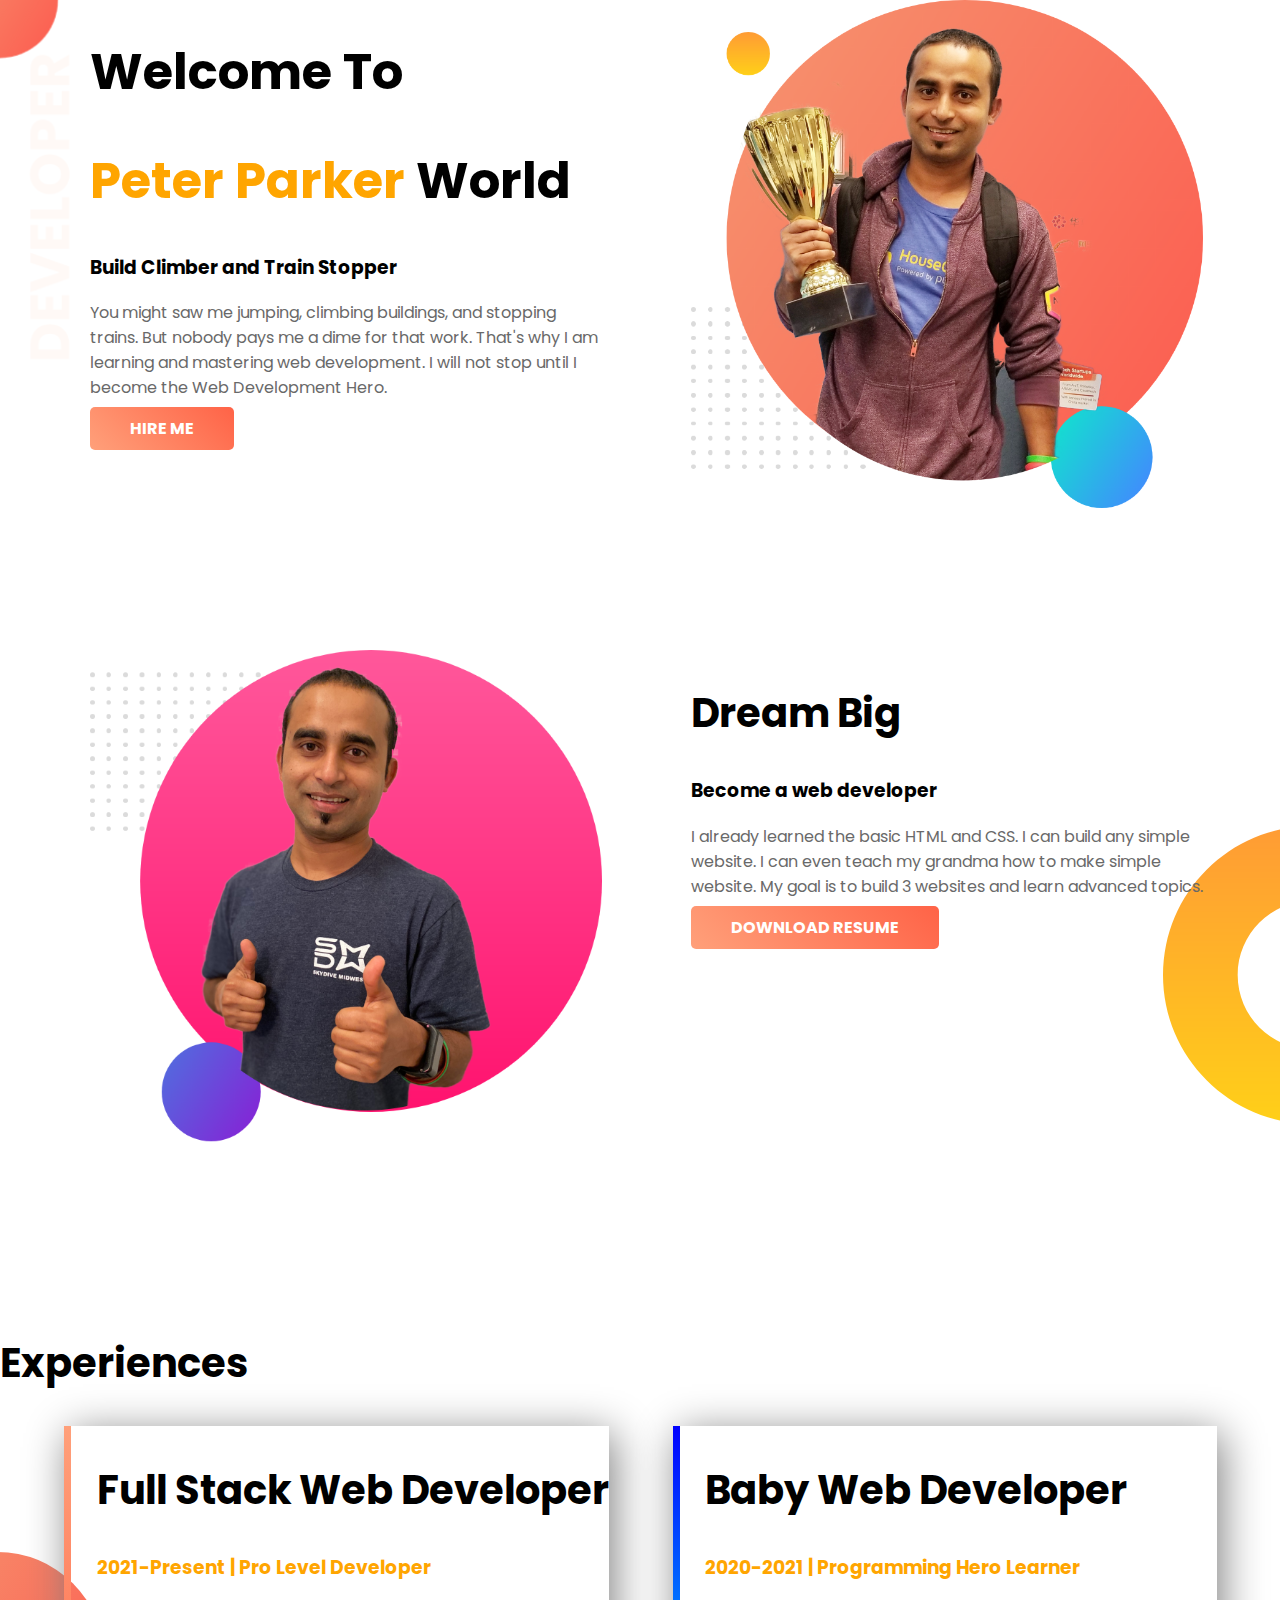
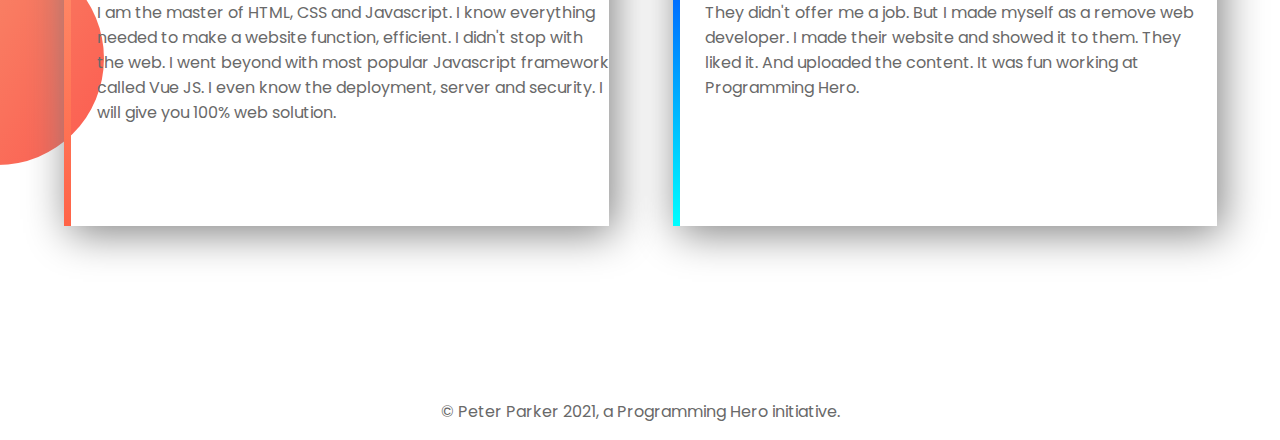
==== developer-portfolio-master/developer-portfolio-master/index.html @ 05351745 "some text and tytles" ====
<!DOCTYPE html>
<html lang="en">
<head>
    <meta charset="UTF-8">
    <meta name="viewport" content="width=device-width, initial-scale=1.0">
    <meta http-equiv="X-UA-Compatible" content="ie=edge">
    <title>Peter Parker Website</title>
    <link href="https://fonts.googleapis.com/css?family=Poppins&display=swap" rel="stylesheet">
    <link rel="stylesheet" href="style.css">
</head>
<body>
    <section class="top-banner">
        <div class="half-width">
            <h1>Welcome To</h1>
            <h1><span>Peter Parker</span> World</h1>
            <h3>Build Climber and Train Stopper</h3>
            <p>You might saw me jumping, climbing buildings, and stopping trains. But nobody pays me a dime for that work. That's why I am learning and mastering web development. I will not stop until I become the Web Development Hero.</p>
            <a class="anchor-button" target="_blank" href="https://www.linkedin.com/company/programminghero/">HIRE ME</a>
        </div>
        <div class="half-width">
            <img src="images/jhankar.png" alt="">
        </div>
    </section>
    <section class="dream-area">
        <div class="half-width">
            <img src="images/jhankar2.png" alt="">
        </div>
        <div class="half-width">
            <h2>Dream Big</h2>
            <h3>Become a web developer</h3>
            <p>I already learned the basic HTML and CSS. I can build any simple website. I can even teach my grandma how to make simple website. My goal is to build 3 websites and learn advanced topics.</p>
            <a class="anchor-button" href="">DOWNLOAD RESUME</a>
        </div>
    </section>
    <section class="experience-area">
        <h2>Experiences</h2>
        <div class="half-width" id="full-stack">
            <h2>Full Stack Web Developer</h2>
            <h3>2021-Present | Pro Level Developer</h3>
            <p>I am the master of HTML, CSS and Javascript. I know everything needed to make a website function, efficient. I didn't stop with the web. I went beyond with most popular Javascript framework called Vue JS. I even know the deployment, server and security. I will give you 100% web solution.</p>
        </div>
        <div class="half-width" id="baby-web">
            <h2>Baby Web Developer</h2>
            <h3>2020-2021 | Programming Hero Learner</h3>
            <p>They didn't offer me a job. But I made myself as a remove web developer. I made their website and showed it to them. They liked it. And uploaded the content. It was fun working at Programming Hero.</p>
        </div>
    </section>
    <footer>
        <p>© Peter Parker 2021, a Programming Hero initiative.</p>
    </footer>
</body>
</html>
---- developer-portfolio-master/developer-portfolio-master/style.css ----
body{
    margin: 0;
    font-family: 'Poppins', sans-serif;
}
section{
    height: 500px;
    padding-bottom: 150px;
}
.top-banner{
    background-image: url("images/top-banner.png");
    background-repeat: no-repeat;
}
.half-width{
    width:40%;
    float: left;
    margin-left: 5%;
    padding-left: 2%;
}
h1{
    font-size: 50px;
}
h1 span{
    color: orange;
}
.half-width img{
    width: 100%;
}
.anchor-button{
    text-decoration: none;
    background: linear-gradient(45deg, lightsalmon, tomato);
    padding: 10px 40px;
    border-radius: 5px;
    color: white;
    font-weight: 700;
}
p{
    color: dimgray;
}
.dream-area{
    background-image: url("images/dream-bg.png");
    background-repeat: no-repeat;
    background-position: right;
}
h2{
    font-size: 40px;
}
.experience-area{
    background-image: url("images/exp-bg.png");
    background-repeat: no-repeat;
    background-position: left;
}
.experience-area h3{
    color: orange;
}

.experience-area div{
    box-shadow: 5px 7px 40px gray;
    height: 80%;
}
#full-stack{
    border-left: 7px solid;
    border-image: linear-gradient(180deg, lightsalmon, tomato);
    border-image-slice: 1;
}
#baby-web{
    border-left: 7px solid;
    border-image: linear-gradient(180deg, blue, cyan);
    border-image-slice: 1;
}
footer p{
    text-align: center;
}
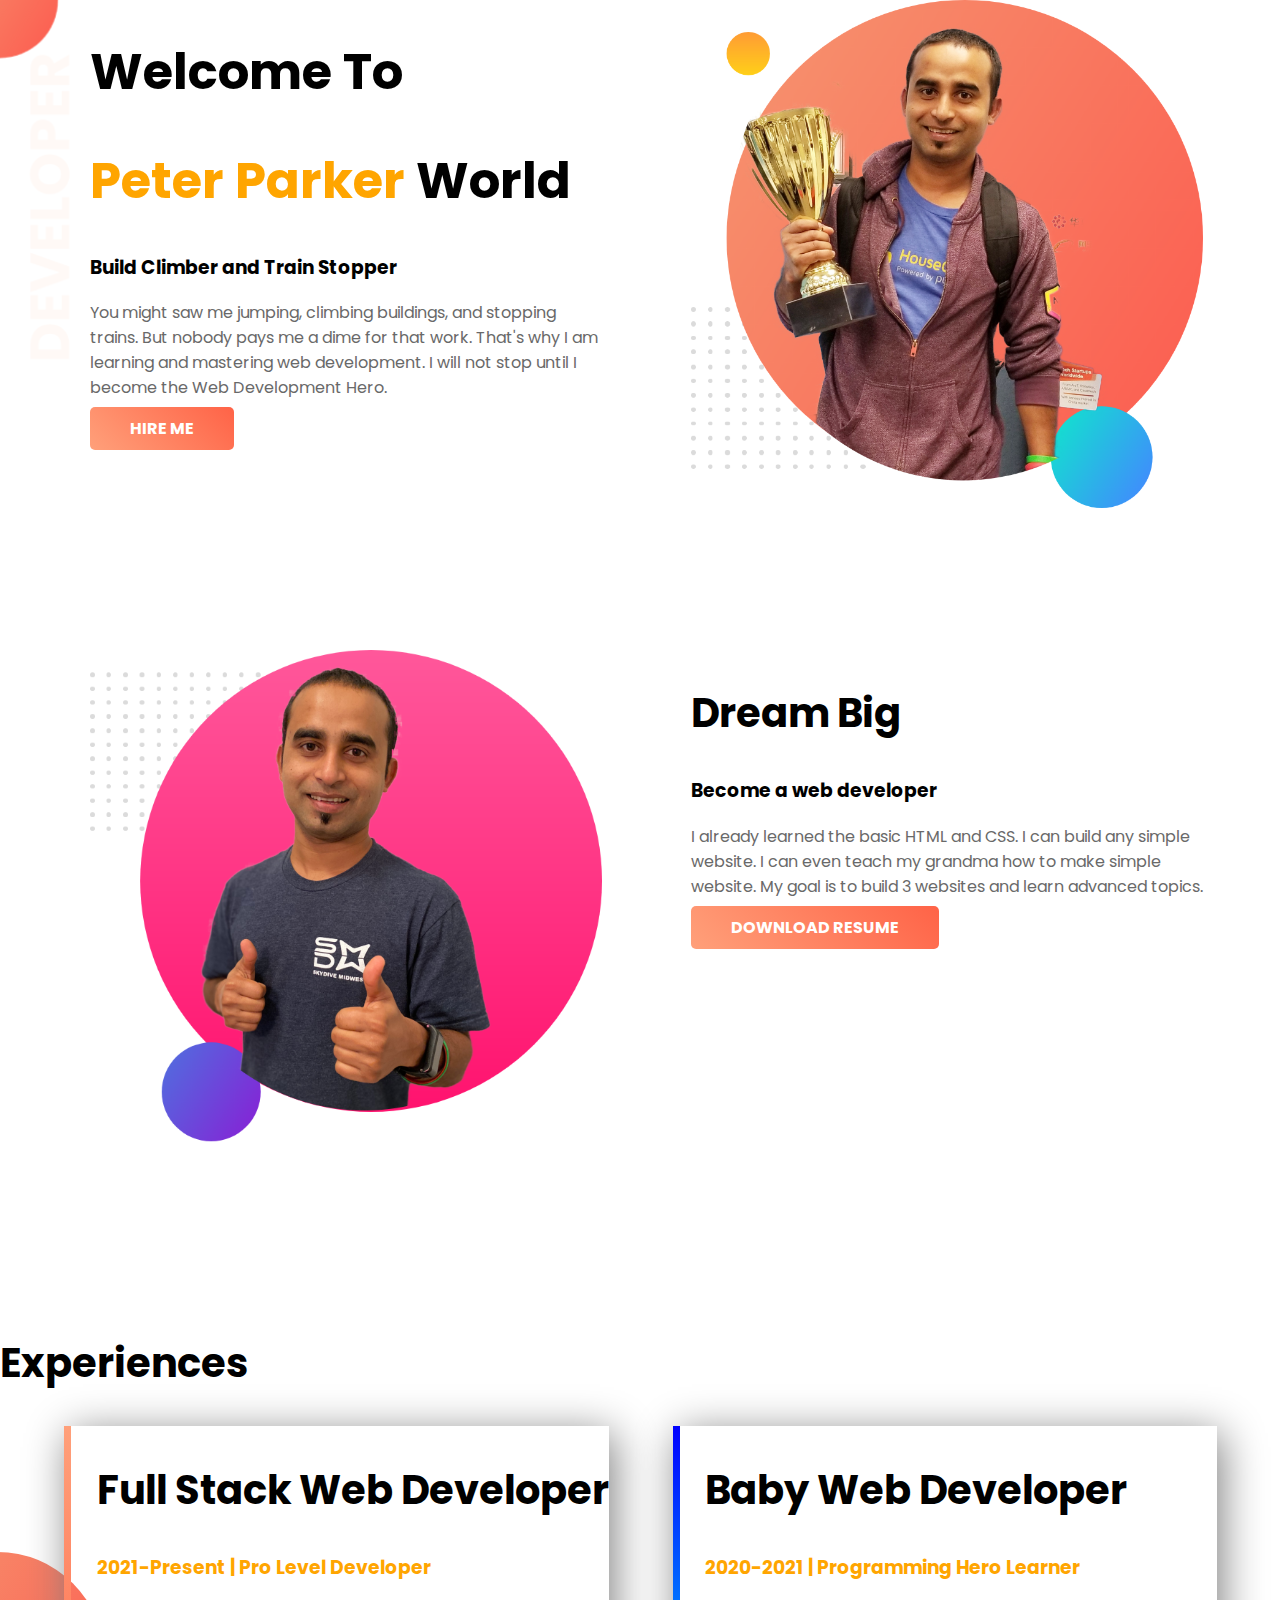
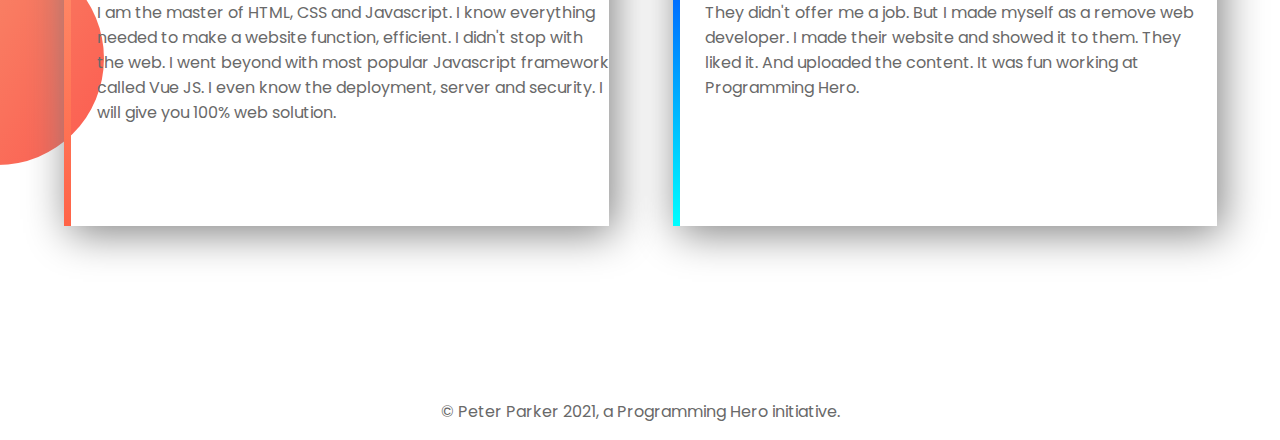
==== commit 6cc11fcc: "some-changes" ====
--- a/developer-portfolio-master/developer-portfolio-master/index.html
+++ b/developer-portfolio-master/developer-portfolio-master/index.html
@@ -20,8 +20,10 @@
         <div class="half-width">
             <img src="images/jhankar.png" alt="">
         </div>
+
     </section>
-    <section class="dream-area">
+
+    <section class="Big-dream">
         <div class="half-width">
             <img src="images/jhankar2.png" alt="">
         </div>
--- a/developer-portfolio-master/developer-portfolio-master/style.css
+++ b/developer-portfolio-master/developer-portfolio-master/style.css
@@ -2,23 +2,28 @@
     margin: 0;
     font-family: 'Poppins', sans-serif;
 }
+
+h1{
+    font-size: 50px;
+}
+
 section{
     height: 500px;
     padding-bottom: 150px;
 }
+
 .top-banner{
     background-image: url("images/top-banner.png");
     background-repeat: no-repeat;
 }
+
 .half-width{
     width:40%;
     float: left;
     margin-left: 5%;
     padding-left: 2%;
 }
-h1{
-    font-size: 50px;
-}
+
 h1 span{
     color: orange;
 }
